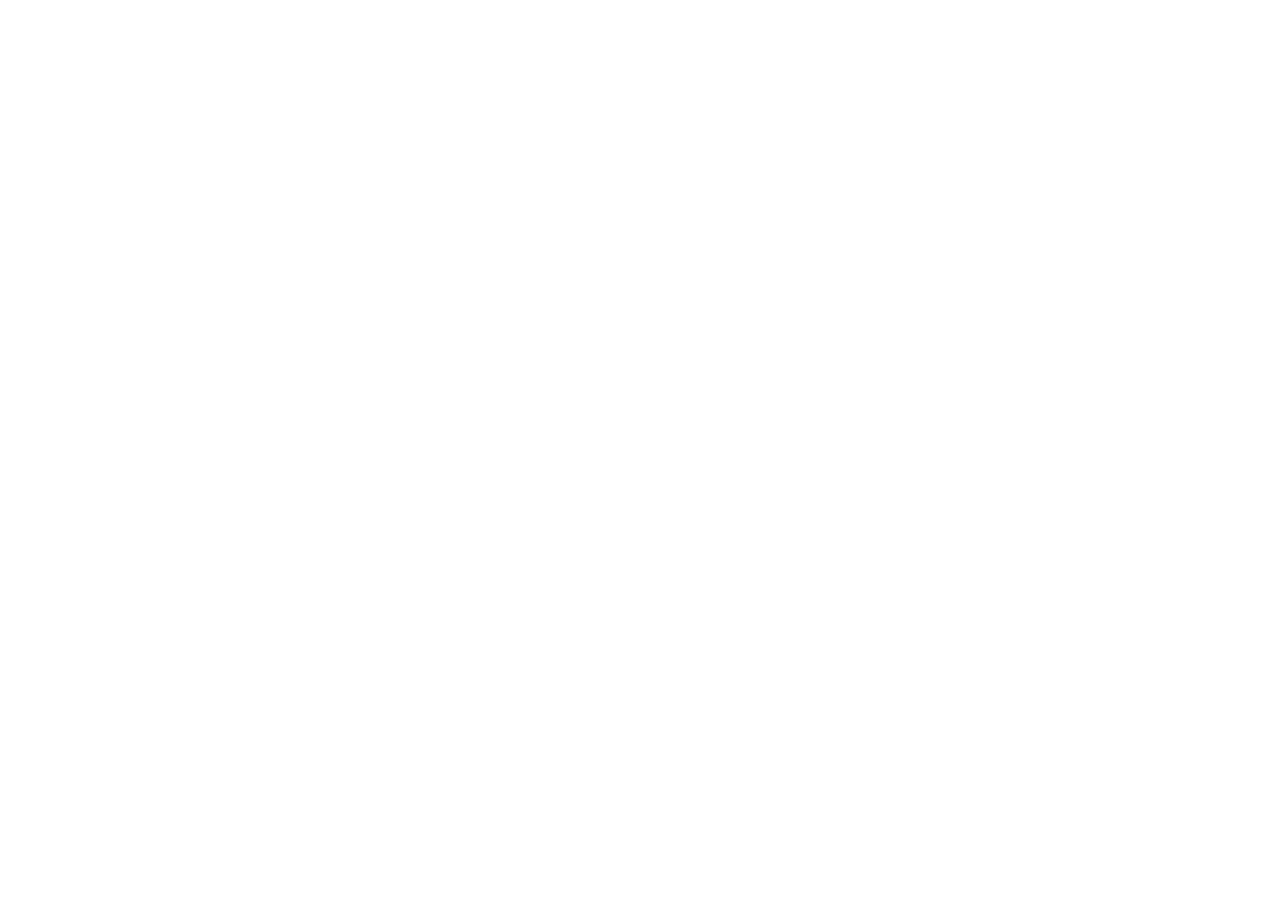
==== index.html @ 6ad67c8e "day-1" ====
<!DOCTYPE html>
<html lang="en">
<head>
    <meta charset="UTF-8">
    <meta name="viewport" content="width=device-width, initial-scale=1.0">
    <title>Document</title>
</head>
<body>
    
</body>
</html>
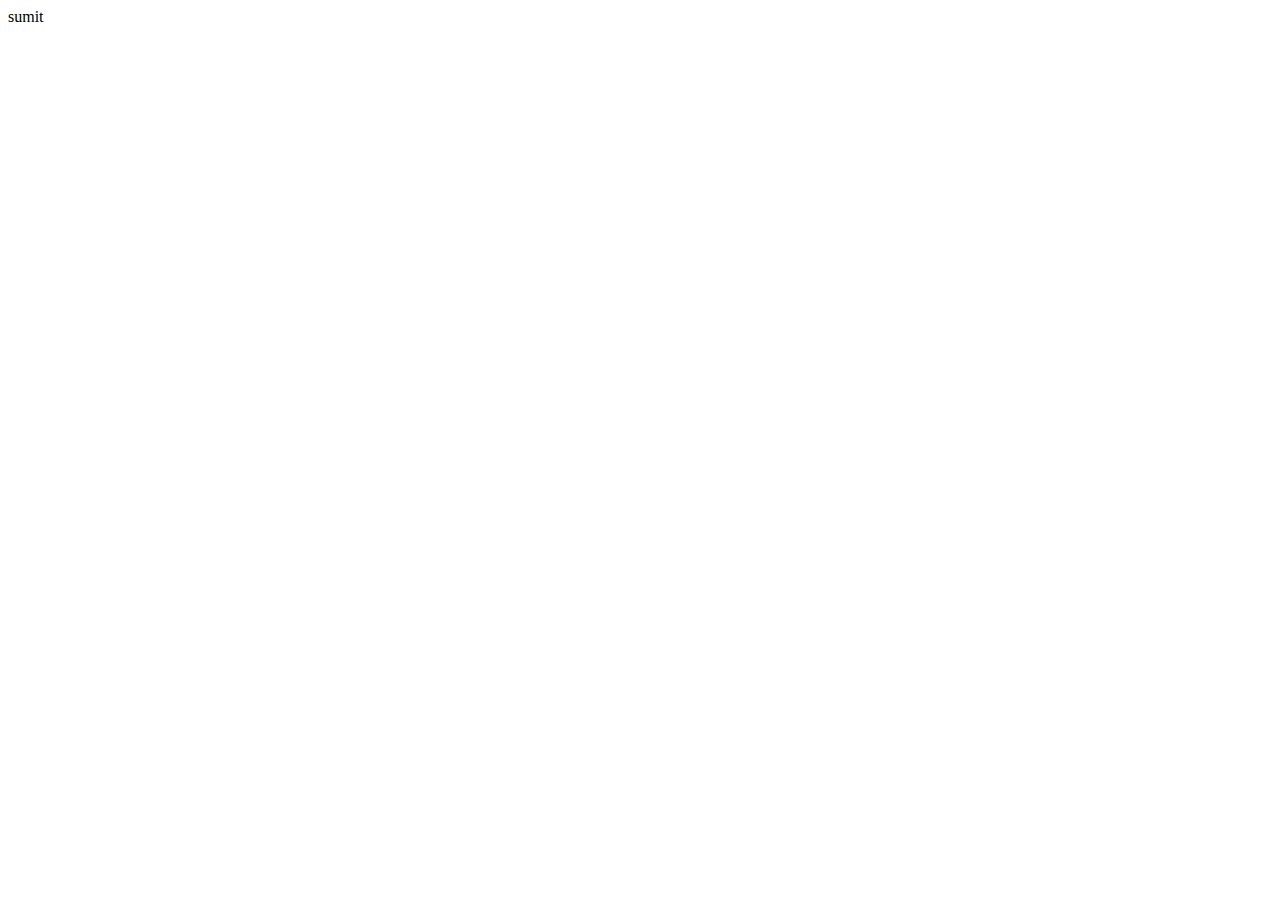
==== commit baa11773: "day-1" ====
--- a/index.html
+++ b/index.html
@@ -6,6 +6,7 @@
     <title>Document</title>
 </head>
 <body>
+   sumit
     
 </body>
 </html>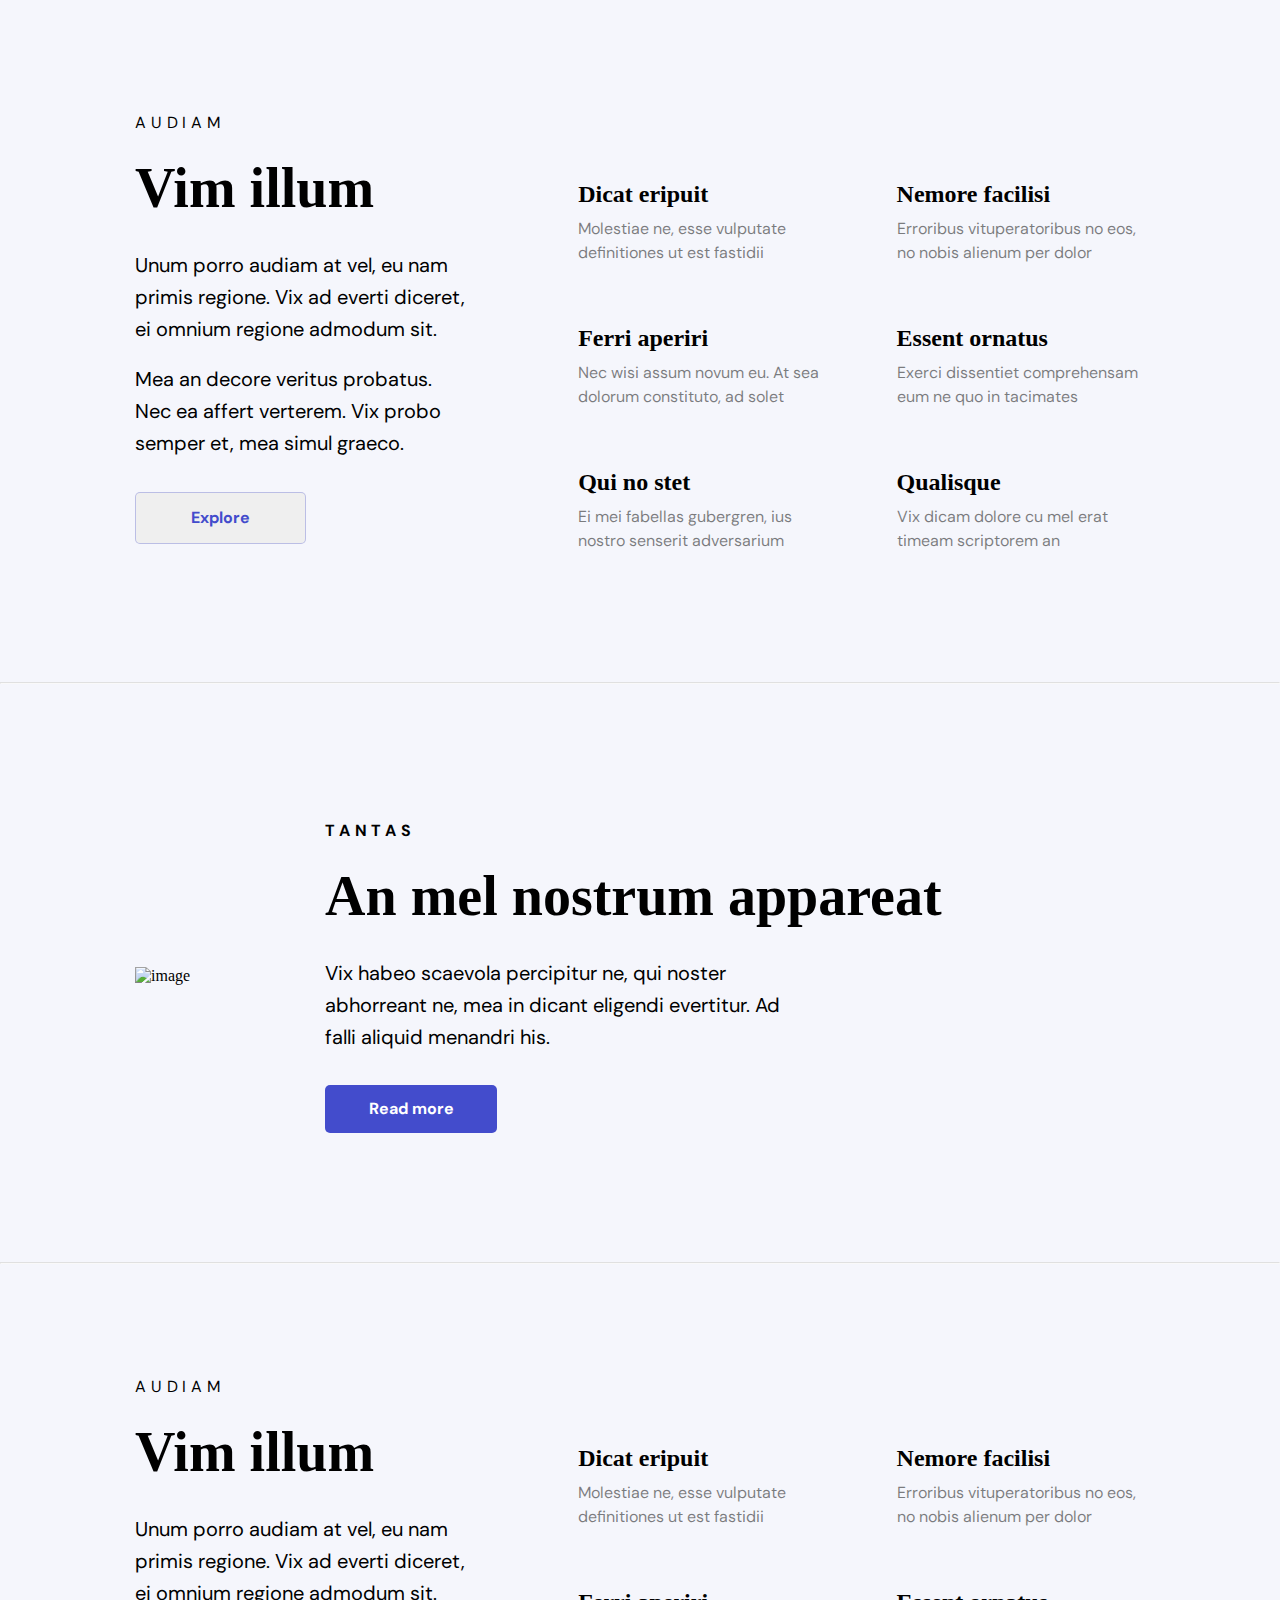
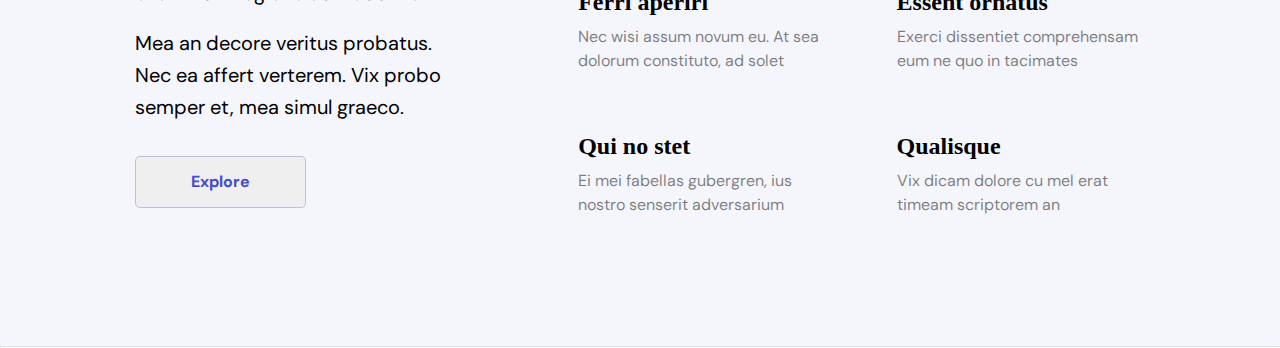
==== commit 39f9800e: "day-3 task completed" ====
--- a/index.html
+++ b/index.html
@@ -1,12 +1,211 @@
+<!-- Sumit section -->
+<!-- Sumit section -->
+
 <!DOCTYPE html>
 <html lang="en">
+
 <head>
     <meta charset="UTF-8">
     <meta name="viewport" content="width=device-width, initial-scale=1.0">
     <title>Document</title>
+    <link rel="preconnect" href="https://fonts.googleapis.com">
+    <link rel="preconnect" href="https://fonts.gstatic.com" crossorigin>
+    <link
+        href="https://fonts.googleapis.com/css2?family=Audiowide&family=Baloo+Bhaijaan+2:wght@800&family=Bungee+Spice&family=DM+Sans:ital,opsz,wght@0,9..40,100;0,9..40,200;0,9..40,300;0,9..40,400;0,9..40,500;0,9..40,700;0,9..40,800;0,9..40,900;0,9..40,1000;1,9..40,100;1,9..40,200;1,9..40,300;1,9..40,400;1,9..40,500;1,9..40,600;1,9..40,700;1,9..40,800;1,9..40,900;1,9..40,1000&family=Oswald:wght@700&family=Pixelify+Sans&family=Poppins:wght@500;600;700;800;900&family=Roboto+Serif:opsz,wght@8..144,500&display=swap"
+        rel="stylesheet">
+    <link rel="stylesheet" href="style.css">
 </head>
+
 <body>
-   sumit
-    
+    <section id="Vim-container">
+        <div id="left-vim">
+            <h5>Audiam</h5>
+            <h2>Vim illum</h2>
+            <div class="vim-para">
+                <p>Unum porro audiam at vel, eu nam primis regione. Vix ad everti diceret, ei omnium regione admodum
+                    sit.</p><br>
+
+                <p>Mea an decore veritus probatus. Nec ea affert verterem. Vix probo semper et, mea simul graeco.</p>
+            </div>
+            <button id="vim-button">Explore</button>
+        </div>
+        <div class="right-vim">
+            <div id="right-vim-cont">
+                <div>
+                    <div>
+                        <img src="./image/vim-1.png" alt="">
+                    </div>
+                    <div>
+                        <h4>Dicat eripuit</h4>
+                        <p>Molestiae ne, esse vulputate definitiones ut est fastidii </p>
+                    </div>
+
+                </div>
+                <div>
+                    <div>
+                        <img src="image/vim-2.png" alt="">
+                    </div>
+                    <div>
+                        <h4>Nemore facilisi </h4>
+                        <p>Erroribus vituperatoribus no eos, no nobis alienum per dolor </p>
+                    </div>
+
+                </div>
+                <div>
+                    <div>
+                        <img src="image/vim-3.png" alt="">
+                    </div>
+                    <div>
+                        <h4>Ferri aperiri</h4>
+                        <p>Nec wisi assum novum eu. At sea dolorum constituto, ad solet </p>
+                    </div>
+                </div>
+                <div>
+                    <div>
+                        <img src="image/vim-4.png" alt="">
+                    </div>
+                    <div>
+                        <h4>Essent ornatus</h4>
+                        <p>Exerci dissentiet comprehensam eum ne quo in tacimates</p>
+                    </div>
+
+                </div>
+                <div>
+                    <div>
+                        <img src="image/vim-6.png" alt="">
+                    </div>
+                    <div>
+                        <h4>Qui no stet</h4>
+                        <p>Ei mei fabellas gubergren, ius nostro senserit adversarium</p>
+                    </div>
+
+                </div>
+                <div>
+                    <div>
+                        <img src="image/vim-5.png" alt="">
+                    </div>
+                    <div>
+                        <h4>Qualisque</h4>
+                        <p>Vix dicam dolore cu mel erat timeam scriptorem an</p>
+                    </div>
+
+                </div>
+            </div>
+        </div>
+    </section>
+    <hr>
+
+
+
+    <!-- sectioin-2 -->
+    <section id="tantas-container">
+        <img src="image/Bitmap.jpg" alt="image">
+        <div id="tantas-right">
+            <h5>tantas</h5>
+            <h2>An mel nostrum
+                appareat</h2>
+            <p>Vix habeo scaevola percipitur ne, qui noster abhorreant ne, mea in dicant eligendi evertitur. Ad falli
+                aliquid menandri his.</p>
+            <button id="tantas-btn">Read more</button>
+        </div>
+    </section>
+    <hr>
 </body>
+
+</html>
+<!DOCTYPE html>
+<html lang="en">
+
+<head>
+    <meta charset="UTF-8">
+    <meta name="viewport" content="width=device-width, initial-scale=1.0">
+    <title>Document</title>
+    <link rel="preconnect" href="https://fonts.googleapis.com">
+    <link rel="preconnect" href="https://fonts.gstatic.com" crossorigin>
+    <link
+        href="https://fonts.googleapis.com/css2?family=Audiowide&family=Baloo+Bhaijaan+2:wght@800&family=Bungee+Spice&family=DM+Sans:ital,opsz,wght@0,9..40,100;0,9..40,200;0,9..40,300;0,9..40,400;0,9..40,500;0,9..40,700;0,9..40,800;0,9..40,900;0,9..40,1000;1,9..40,100;1,9..40,200;1,9..40,300;1,9..40,400;1,9..40,500;1,9..40,600;1,9..40,700;1,9..40,800;1,9..40,900;1,9..40,1000&family=Oswald:wght@700&family=Pixelify+Sans&family=Poppins:wght@500;600;700;800;900&family=Roboto+Serif:opsz,wght@8..144,500&display=swap"
+        rel="stylesheet">
+    <link rel="stylesheet" href="style.css">
+</head>
+
+<body>
+    <section id="Vim-container">
+        <div id="left-vim">
+            <h5>Audiam</h5>
+            <h2>Vim illum</h2>
+            <div class="vim-para">
+                <p>Unum porro audiam at vel, eu nam primis regione. Vix ad everti diceret, ei omnium regione admodum
+                    sit.</p><br>
+
+                <p>Mea an decore veritus probatus. Nec ea affert verterem. Vix probo semper et, mea simul graeco.</p>
+            </div>
+            <button id="vim-button">Explore</button>
+        </div>
+        <div class="right-vim">
+            <div id="right-vim-cont">
+                <div>
+                    <div>
+                        <img src="./image/vim-1.png" alt="">
+                    </div>
+                    <div>
+                        <h4>Dicat eripuit</h4>
+                        <p>Molestiae ne, esse vulputate definitiones ut est fastidii </p>
+                    </div>
+
+                </div>
+                <div>
+                    <div>
+                        <img src="image/vim-2.png" alt="">
+                    </div>
+                    <div>
+                        <h4>Nemore facilisi </h4>
+                        <p>Erroribus vituperatoribus no eos, no nobis alienum per dolor </p>
+                    </div>
+
+                </div>
+                <div>
+                    <div>
+                        <img src="image/vim-3.png" alt="">
+                    </div>
+                    <div>
+                        <h4>Ferri aperiri</h4>
+                        <p>Nec wisi assum novum eu. At sea dolorum constituto, ad solet </p>
+                    </div>
+                </div>
+                <div>
+                    <div>
+                        <img src="image/vim-4.png" alt="">
+                    </div>
+                    <div>
+                        <h4>Essent ornatus</h4>
+                        <p>Exerci dissentiet comprehensam eum ne quo in tacimates</p>
+                    </div>
+
+                </div>
+                <div>
+                    <div>
+                        <img src="image/vim-6.png" alt="">
+                    </div>
+                    <div>
+                        <h4>Qui no stet</h4>
+                        <p>Ei mei fabellas gubergren, ius nostro senserit adversarium</p>
+                    </div>
+
+                </div>
+                <div>
+                    <div>
+                        <img src="image/vim-5.png" alt="">
+                    </div>
+                    <div>
+                        <h4>Qualisque</h4>
+                        <p>Vix dicam dolore cu mel erat timeam scriptorem an</p>
+                    </div>
+
+                </div>
+            </div>
+        </div>
+    </section>
+    <hr>
+</body>
+
 </html>--- a/style.css
+++ b/style.css
@@ -0,0 +1,237 @@
+
+/* section sumit */
+* {
+  margin: 0;
+  padding: 0;
+  box-sizing: border-box;
+}
+
+#Vim-container {
+  background: rgba(67, 76, 204, 0.0515);
+  display: flex;
+  padding: 111px 135px;
+  padding-bottom: 129px;
+}
+#Vim-container #left-vim {
+  margin-right: 79px;
+}
+#Vim-container #left-vim > h5 {
+  color: var(--Text_Black, #000);
+  font-family: DM Sans;
+  font-size: 16px;
+  font-style: normal;
+  font-weight: 400;
+  line-height: 24px;
+  letter-spacing: 4.8px;
+  text-transform: uppercase;
+}
+#Vim-container #left-vim > h2 {
+  color: var(--Text_Black, #000);
+  font-family: DM Serif Display;
+  font-size: 56px;
+  font-style: normal;
+  line-height: 64px;
+  margin-top: 21px;
+}
+#Vim-container .vim-para {
+  margin-top: 29px;
+  max-width: 561px;
+}
+#Vim-container #vim-button {
+  color: #434CCC;
+  text-align: center;
+  font-family: DM Sans;
+  font-size: 16px;
+  font-style: normal;
+  font-weight: 700;
+  line-height: 24px;
+  border: 1px solid rgba(67, 76, 204, 0.3);
+  padding: 13px 55px;
+  margin-top: 33px;
+  border-radius: 5px;
+  transition: 0.3s;
+}
+#Vim-container #vim-button:hover {
+  transform: scale(1.1);
+  cursor: pointer;
+}
+#Vim-container .vim-para > p {
+  color: var(--Text_Black, #000);
+  font-family: DM Sans;
+  font-size: 20px;
+  font-style: normal;
+  line-height: 32px;
+}
+#Vim-container #right-vim-cont {
+  display: grid;
+  grid-template-columns: repeat(2, 1fr);
+  row-gap: 57px;
+  column-gap: 40px;
+  padding-top: 67px;
+}
+#Vim-container #right-vim-cont > div {
+  display: flex;
+  gap: 30px;
+}
+#Vim-container #right-vim-cont > div > div > h4 {
+  font-family: DM Serif Display;
+  font-size: 24px;
+  font-style: normal;
+  line-height: 32px;
+  margin-bottom: 7px;
+}
+#Vim-container #right-vim-cont > div > div > img {
+  transition: 0.3s;
+}
+#Vim-container #right-vim-cont > div > div > img:hover {
+  transform: scale(1.1);
+  cursor: pointer;
+}
+#Vim-container #right-vim-cont > div > div > p {
+  font-family: DM Sans;
+  font-size: 16px;
+  font-style: normal;
+  font-weight: 400;
+  line-height: 24px;
+  color: var(--text-black-50, rgba(0, 0, 0, 0.5));
+  /* 150% */
+}
+
+hr {
+  opacity: 0.3;
+}
+
+#tantas-container {
+  background: rgba(67, 76, 204, 0.0515);
+  display: flex;
+  padding: 135px;
+  align-items: center;
+  padding-bottom: 129px;
+}
+#tantas-container img {
+  transition: 0.3s;
+}
+#tantas-container img:hover {
+  transform: scale(1.1);
+  cursor: pointer;
+}
+
+#tantas-right {
+  margin-left: 135px;
+}
+
+#tantas-right > h5 {
+  color: var(--Text_Black, #000);
+  font-family: DM Sans;
+  font-size: 16px;
+  font-style: normal;
+  line-height: 24px;
+  letter-spacing: 4.8px;
+  text-transform: uppercase;
+  margin-bottom: 21px;
+}
+
+#tantas-btn {
+  color: #FFF;
+  text-align: center;
+  font-family: DM Sans;
+  font-size: 16px;
+  font-style: normal;
+  font-weight: 700;
+  border: none;
+  outline: none;
+  line-height: 24px;
+  background: #434CCC;
+  border-radius: 5px;
+  padding: 12px 43.5px;
+  transition: 0.3s;
+}
+
+#tantas-btn:hover {
+  cursor: pointer;
+  transform: scale(1.1);
+}
+
+#tantas-right > h2 {
+  color: var(--Text_Black, #000);
+  font-family: DM Serif Display;
+  font-size: 56px;
+  font-style: normal;
+  line-height: 64px;
+  margin-bottom: 29px;
+}
+
+#tantas-right > p {
+  color: var(--Text_Black, #000);
+  font-family: DM Sans;
+  font-size: 20px;
+  font-style: normal;
+  font-weight: 400;
+  line-height: 32px;
+  margin-bottom: 32px;
+  width: 470px;
+}
+
+@media all and (max-width: 375px) {
+  #Vim-container {
+    padding-left: 14px;
+    flex-direction: column;
+    padding: 63px 14px 49px 15px;
+  }
+  #Vim-container #right-vim-cont > div {
+    gap: 35px;
+  }
+  #Vim-container #right-vim-cont > div > div > p {
+    height: 77px;
+  }
+  #Vim-container #left-vim {
+    margin-right: 0;
+  }
+  #Vim-container #left-vim h2 {
+    width: 171px;
+    font-family: DM Serif Display;
+    font-size: 40px;
+    font-style: normal;
+    font-weight: 400;
+    line-height: 48px;
+  }
+  #Vim-container .right-vim #right-vim-cont {
+    grid-template-columns: repeat(1, 1fr);
+    row-gap: 12px;
+  }
+  .vim-para {
+    width: 346px;
+  }
+  #tantas-container {
+    flex-direction: column;
+    padding: 10.51px 14px;
+  }
+  #tantas-container img {
+    width: 350px;
+  }
+  #tantas-right {
+    margin-left: 0px;
+  }
+  #tantas-right > h5 {
+    margin-top: 51.29px;
+    margin-bottom: 19px;
+  }
+  #tantas-right > h2 {
+    font-family: DM Serif Display;
+    font-size: 40px;
+    font-style: normal;
+    font-weight: 400;
+    line-height: 48px;
+    width: 294px;
+    margin-top: 19px;
+    margin-bottom: 31px;
+  }
+  #tantas-right > p {
+    width: 346px;
+  }
+  #tantas-btn {
+    margin-bottom: 80px;
+  }
+}
+
+
--- a/style.css
+++ b/style.css
@@ -0,0 +1,237 @@
+
+/* section sumit */
+* {
+  margin: 0;
+  padding: 0;
+  box-sizing: border-box;
+}
+
+#Vim-container {
+  background: rgba(67, 76, 204, 0.0515);
+  display: flex;
+  padding: 111px 135px;
+  padding-bottom: 129px;
+}
+#Vim-container #left-vim {
+  margin-right: 79px;
+}
+#Vim-container #left-vim > h5 {
+  color: var(--Text_Black, #000);
+  font-family: DM Sans;
+  font-size: 16px;
+  font-style: normal;
+  font-weight: 400;
+  line-height: 24px;
+  letter-spacing: 4.8px;
+  text-transform: uppercase;
+}
+#Vim-container #left-vim > h2 {
+  color: var(--Text_Black, #000);
+  font-family: DM Serif Display;
+  font-size: 56px;
+  font-style: normal;
+  line-height: 64px;
+  margin-top: 21px;
+}
+#Vim-container .vim-para {
+  margin-top: 29px;
+  max-width: 561px;
+}
+#Vim-container #vim-button {
+  color: #434CCC;
+  text-align: center;
+  font-family: DM Sans;
+  font-size: 16px;
+  font-style: normal;
+  font-weight: 700;
+  line-height: 24px;
+  border: 1px solid rgba(67, 76, 204, 0.3);
+  padding: 13px 55px;
+  margin-top: 33px;
+  border-radius: 5px;
+  transition: 0.3s;
+}
+#Vim-container #vim-button:hover {
+  transform: scale(1.1);
+  cursor: pointer;
+}
+#Vim-container .vim-para > p {
+  color: var(--Text_Black, #000);
+  font-family: DM Sans;
+  font-size: 20px;
+  font-style: normal;
+  line-height: 32px;
+}
+#Vim-container #right-vim-cont {
+  display: grid;
+  grid-template-columns: repeat(2, 1fr);
+  row-gap: 57px;
+  column-gap: 40px;
+  padding-top: 67px;
+}
+#Vim-container #right-vim-cont > div {
+  display: flex;
+  gap: 30px;
+}
+#Vim-container #right-vim-cont > div > div > h4 {
+  font-family: DM Serif Display;
+  font-size: 24px;
+  font-style: normal;
+  line-height: 32px;
+  margin-bottom: 7px;
+}
+#Vim-container #right-vim-cont > div > div > img {
+  transition: 0.3s;
+}
+#Vim-container #right-vim-cont > div > div > img:hover {
+  transform: scale(1.1);
+  cursor: pointer;
+}
+#Vim-container #right-vim-cont > div > div > p {
+  font-family: DM Sans;
+  font-size: 16px;
+  font-style: normal;
+  font-weight: 400;
+  line-height: 24px;
+  color: var(--text-black-50, rgba(0, 0, 0, 0.5));
+  /* 150% */
+}
+
+hr {
+  opacity: 0.3;
+}
+
+#tantas-container {
+  background: rgba(67, 76, 204, 0.0515);
+  display: flex;
+  padding: 135px;
+  align-items: center;
+  padding-bottom: 129px;
+}
+#tantas-container img {
+  transition: 0.3s;
+}
+#tantas-container img:hover {
+  transform: scale(1.1);
+  cursor: pointer;
+}
+
+#tantas-right {
+  margin-left: 135px;
+}
+
+#tantas-right > h5 {
+  color: var(--Text_Black, #000);
+  font-family: DM Sans;
+  font-size: 16px;
+  font-style: normal;
+  line-height: 24px;
+  letter-spacing: 4.8px;
+  text-transform: uppercase;
+  margin-bottom: 21px;
+}
+
+#tantas-btn {
+  color: #FFF;
+  text-align: center;
+  font-family: DM Sans;
+  font-size: 16px;
+  font-style: normal;
+  font-weight: 700;
+  border: none;
+  outline: none;
+  line-height: 24px;
+  background: #434CCC;
+  border-radius: 5px;
+  padding: 12px 43.5px;
+  transition: 0.3s;
+}
+
+#tantas-btn:hover {
+  cursor: pointer;
+  transform: scale(1.1);
+}
+
+#tantas-right > h2 {
+  color: var(--Text_Black, #000);
+  font-family: DM Serif Display;
+  font-size: 56px;
+  font-style: normal;
+  line-height: 64px;
+  margin-bottom: 29px;
+}
+
+#tantas-right > p {
+  color: var(--Text_Black, #000);
+  font-family: DM Sans;
+  font-size: 20px;
+  font-style: normal;
+  font-weight: 400;
+  line-height: 32px;
+  margin-bottom: 32px;
+  width: 470px;
+}
+
+@media all and (max-width: 375px) {
+  #Vim-container {
+    padding-left: 14px;
+    flex-direction: column;
+    padding: 63px 14px 49px 15px;
+  }
+  #Vim-container #right-vim-cont > div {
+    gap: 35px;
+  }
+  #Vim-container #right-vim-cont > div > div > p {
+    height: 77px;
+  }
+  #Vim-container #left-vim {
+    margin-right: 0;
+  }
+  #Vim-container #left-vim h2 {
+    width: 171px;
+    font-family: DM Serif Display;
+    font-size: 40px;
+    font-style: normal;
+    font-weight: 400;
+    line-height: 48px;
+  }
+  #Vim-container .right-vim #right-vim-cont {
+    grid-template-columns: repeat(1, 1fr);
+    row-gap: 12px;
+  }
+  .vim-para {
+    width: 346px;
+  }
+  #tantas-container {
+    flex-direction: column;
+    padding: 10.51px 14px;
+  }
+  #tantas-container img {
+    width: 350px;
+  }
+  #tantas-right {
+    margin-left: 0px;
+  }
+  #tantas-right > h5 {
+    margin-top: 51.29px;
+    margin-bottom: 19px;
+  }
+  #tantas-right > h2 {
+    font-family: DM Serif Display;
+    font-size: 40px;
+    font-style: normal;
+    font-weight: 400;
+    line-height: 48px;
+    width: 294px;
+    margin-top: 19px;
+    margin-bottom: 31px;
+  }
+  #tantas-right > p {
+    width: 346px;
+  }
+  #tantas-btn {
+    margin-bottom: 80px;
+  }
+}
+
+
